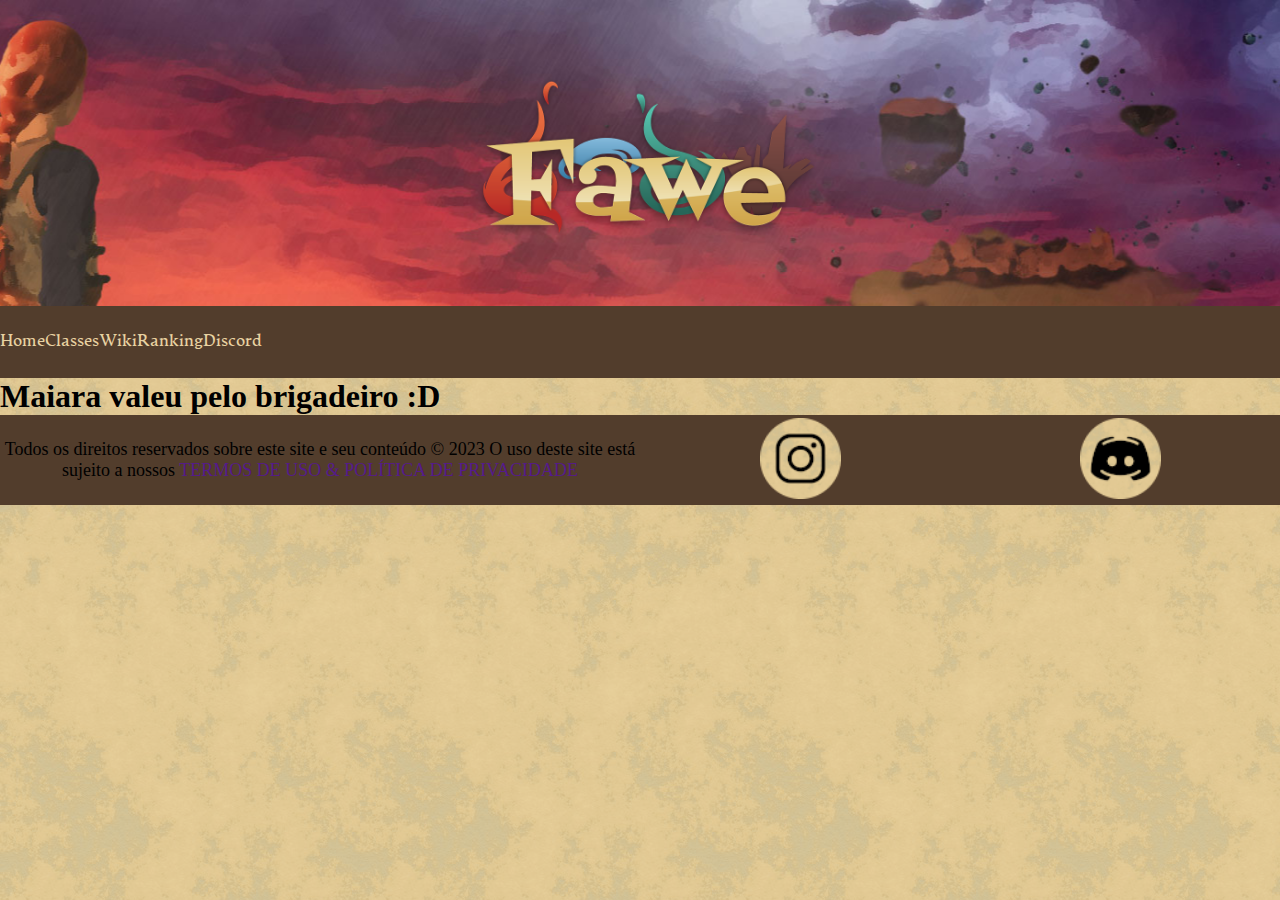
==== Montaria.html @ 9f097e21 "Brigadeiro" ====
<!DOCTYPE html>
<html lang="pt-br">
<head>
    <meta charset="UTF-8">
    <meta http-equiv="X-UA-Compatible" content="IE=edge">
    <meta name="viewport" content="width=device-width, initial-scale=1.0">
    <link rel="stylesheet" href="Montaria.css">
    <link rel="shortcut icon" href="Imagens/favicon.ico" type="image/x-icon">
    <title>Fawe Wiki</title>
</head>
<body>
    <header>
        
    </header>
    <!-- Pra cima é Cabeçalho pra baixo navegação-->
    <nav id="barra">
        <a href="">
            <p class="link">Home</p>
        </a>
        <a href="">
            <p class="link">Classes</p>
        </a>
        <a href="">
            <p class="link">Wiki</p>
        </a>
        <a href="">
            <p class="link">Ranking</p>
        </a>
        <a href="">
            <p class="link">Discord</p>
        </a>
    </nav>
    <!--Pra cima é Navegação pra baixo é main-->
    <main>
        <tr><h1>Maiara valeu pelo brigadeiro :D</h1></tr>
    </main>
    <!--Pra cima é main pra baixo é footer-->
    <footer>
        <footer id="Direitos-Autorais">
            <p>Todos os direitos reservados sobre este site e seu conteúdo © 2023 O uso deste site está sujeito a nossos <a href="">
                TERMOS DE USO
                    & POLÍTICA DE PRIVACIDADE</p>
            </a>
        </footer>
        <footer id="Redes-Sociais">
            <a href=""><img src="Imagens/Insta cir.png" alt=""></a>
            <a href=""><img src="Imagens/Discord cir.png" alt=""></a>
        </footer>
    </footer>
</body>
</html>
---- Montaria.css ----
@charset "UTF-8";
* {
    padding: 0px;
    margin: 0px;
    box-sizing: border-box;
}

@font-face {
    font-family:'Titulo';
    src: url(fonts/fawefont.ttf);
}

@font-face {
    font-family:'Letras';
    src: url(fonts/artifexcf.ttf);
}

:root {
    --Vermelho:#7B1E21;
    --CorDeLetras:#E8D2A2;
    --CorDeLetrasFundo:#523d2c;
}
body{
    display: flex;
    flex-direction: column;
    height: 100vh;
    background-image: url(Imagens/textura1.png);
}

a{
    text-decoration: none;
}

/*Para cima é Informações gerais para baixo Cabeçalho*/

header {
    display: flex;
    justify-content: center;
    align-items: center;
    height: 34vh;
    background-image: url(Imagens/foto\ com\ texto.png);
    background-repeat: no-repeat;
    background-position: center, center;
    background-size: cover
}
/*Para cima é cabeçalho para baixo Navegação*/

#barra{
    display: flex;
    justify-content: first baseline;
    align-items: center;
    height: 8vh;
    background-color: var(--CorDeLetrasFundo);
    font-family:'Letras';
}

nav > a > p {
    color: var(--CorDeLetras);
}

/*Para cima é Navegação para baixo Main*/

footer{
    display: flex;
    justify-content: space-around;
    align-items: center;
    width: 100%;
    height: 10vh;
    background-color: var(--CorDeLetrasFundo);
}
#Direitos-Autorais{
    font-family: var(--FonteTitulo);
    font-size: 2vh;
    display: flex;
    text-align: center;
    justify-items: center;
}
#Redes-Sociais > a > img {
    height: 9vh;
}



/*-----------------------------------------*/
/*PRA BAIXO É MEDIA QUERIES*/
/*-----------------------------------------*/

@media(max-width: 450px){
    h1 {
        color: blue;
    }


    header {
        height: 5vh;
    }
    
    /*Para cima é cabeçalho para baixo Navegação*/
    
    nav{
        height: 1.8vh;
    }
    nav > a > .link{
        font-size: 1.7vh;
    }
    
    /*Para cima é Navegação para baixo Main*/
    
    main{
        height: 100vh;
    }

    main{
        height: 100vh;
        display: flex;
        flex-direction: column;
        align-items: center;
        justify-content: space-evenly
    }

    .conteudo{
        display: flex;
        align-items: center;
        justify-content: space-around;
        width: 100vw;
        height: 20vh;
        background-color: rgba(59, 17, 17, 0.62);
    }
    .Caixa {
        display: flex;
        flex-direction: column-reverse;
        justify-content: space-around;
        align-items: center;
        color: blue;
        font-size: 1.5vh;
        width: 15vw;
        height: 9vh;
        background-color: rgba(7, 44, 7, 0.465);
    }
    .Caixa > img {
        height: 100%;
        width: 100%;
    }
    footer{
        display: flex;
        justify-content: space-around;
        align-items: center;
        width: 100%;
        height: 8vh;
        background-color: var(--CorDeLetrasFundo);
    }
    #Direitos-Autorais{
        font-family: var(--FonteTitulo);
        font-size: 1.5vh;
        display: flex;
        text-align: center;
        justify-items: center;
    }
    #Redes-Sociais > img {
        height: 7vh;
    }
}
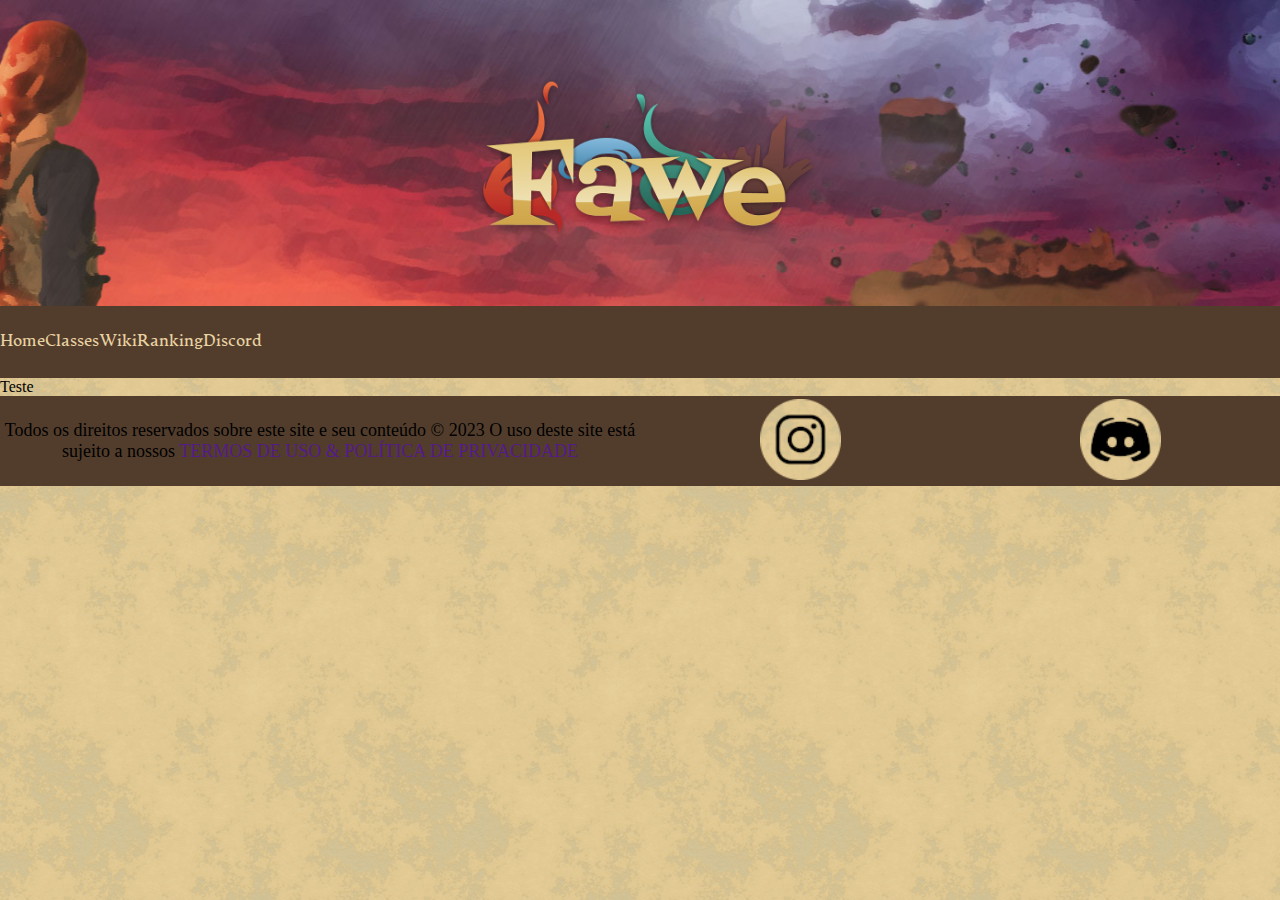
==== commit 3af4d0a3: "Agora foi Tudo" ====
--- a/Montaria.html
+++ b/Montaria.html
@@ -32,7 +32,7 @@
     </nav>
     <!--Pra cima é Navegação pra baixo é main-->
     <main>
-        <tr><h1>Maiara valeu pelo brigadeiro :D</h1></tr>
+        <tr>Teste</tr>
     </main>
     <!--Pra cima é main pra baixo é footer-->
     <footer>
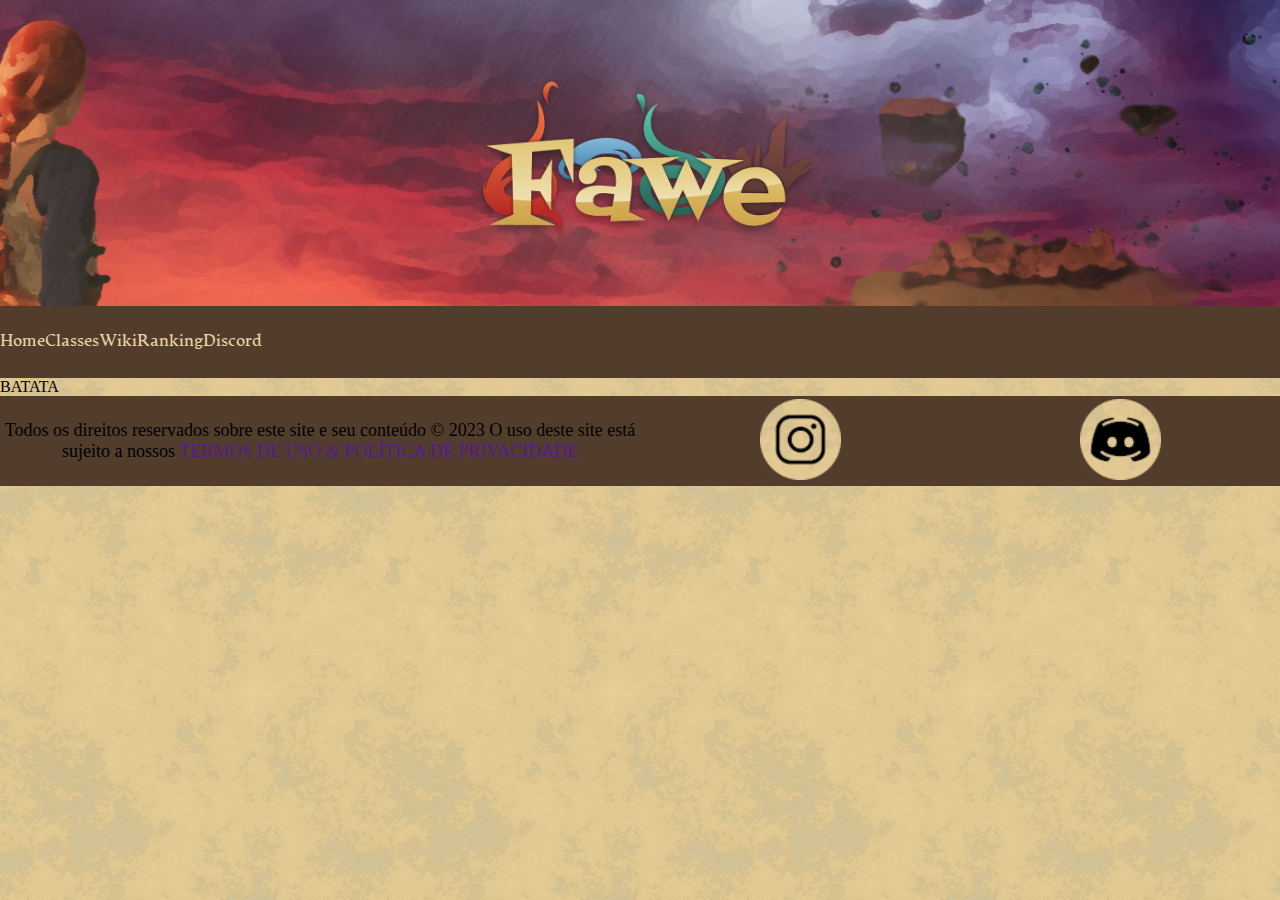
==== commit 4dd895ae: "Update Montaria.html" ====
--- a/Montaria.html
+++ b/Montaria.html
@@ -32,7 +32,7 @@
     </nav>
     <!--Pra cima é Navegação pra baixo é main-->
     <main>
-        <tr>Teste</tr>
+        <tr>BATATA</tr>
     </main>
     <!--Pra cima é main pra baixo é footer-->
     <footer>
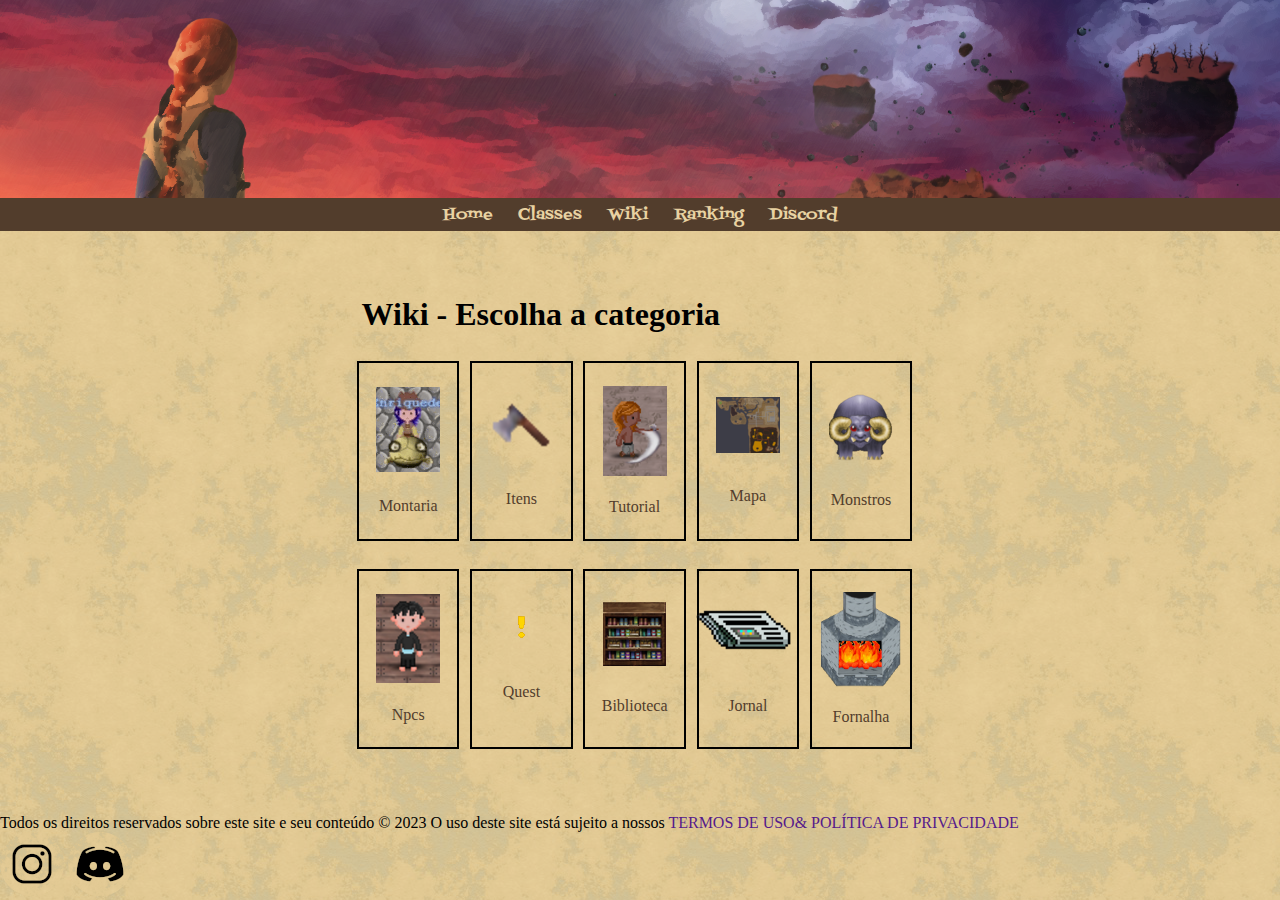
==== commit 48fb6d6c: "opaaa" ====
--- a/Montaria.html
+++ b/Montaria.html
@@ -4,7 +4,7 @@
     <meta charset="UTF-8">
     <meta http-equiv="X-UA-Compatible" content="IE=edge">
     <meta name="viewport" content="width=device-width, initial-scale=1.0">
-    <link rel="stylesheet" href="Montaria.css">
+    <link rel="stylesheet" href="index.css">
     <link rel="shortcut icon" href="Imagens/favicon.ico" type="image/x-icon">
     <title>Fawe Wiki</title>
 </head>
@@ -32,19 +32,96 @@
     </nav>
     <!--Pra cima é Navegação pra baixo é main-->
     <main>
-        <tr>BATATA</tr>
+        <section id="Sugestão">
+            <h1>Wiki - Escolha a categoria</h1>
+        </section>
+        <section id="Primeira" class="conteudo">
+            <section class="Alinhamento">
+                <a href="Montaria.html">
+                    <nav class="Caixa">Montaria
+                        <img src="Imagens/Montaria/sera.gif" alt="">
+                    </nav>
+                </a>
+            </section>
+            <section class="Alinhamento">
+                <a href="#">
+                    <nav class="Caixa">Itens
+                        <img src="Imagens/Itens/teste.png" alt="">
+                    </nav>
+                </a>
+            </section>
+            <section class="Alinhamento">
+                <a href="#">
+                    <nav class="Caixa">Tutorial
+                        <img src="Imagens/Tutorial/teste.png" alt="">
+                    </nav>
+                </a>
+            </section>
+            <section class="Alinhamento">
+                <a href="#">
+                    <nav class="Caixa">Mapa
+                        <img src="Imagens/mapa/teste.png" alt="">
+                    </nav>
+                </a>
+            </section>
+            <section class="Alinhamento">
+                <a href="#">
+                    <nav class="Caixa">Monstros
+                        <img src="Imagens/Monstros/Boss.png" alt="">
+                    </nav>
+                </a>
+            </section>
+        </section>
+        <section id="Segunda" class="conteudo">
+            <section class="Alinhamento">
+                <a href="#">
+                    <nav class="Caixa">Npcs
+                        <img src="Imagens/Npcs/Padre.png" alt="">
+                    </nav>
+                </a>
+            </section>
+            <section class="Alinhamento">
+                <a href="#">
+                    <nav class="Caixa">Quest
+                        <img src="Imagens/Quests/Quest amarela.png" alt="">
+                    </nav>
+                </a>
+            </section>
+            <section class="Alinhamento">
+                <a href="#">
+                    <nav class="Caixa">Biblioteca
+                        <img src="Imagens/Biblioteca/Biblioteca certa.png" alt="">
+                    </nav>
+                </a>
+            </section>
+            <section class="Alinhamento">
+                <a href="#">
+                    <nav class="Caixa">Jornal
+                        <img src="Imagens/jornal.png" alt="">
+                    </nav>
+                </a>
+            </section>
+            <section class="Alinhamento">
+                <a href="#">
+                    <nav class="Caixa">Fornalha
+                        <img src="Imagens/Fornalha/Fornalha 3.png" alt="">
+                    </nav>
+                </a>
+            </section>
+        </section>
     </main>
     <!--Pra cima é main pra baixo é footer-->
     <footer>
         <footer id="Direitos-Autorais">
             <p>Todos os direitos reservados sobre este site e seu conteúdo © 2023 O uso deste site está sujeito a nossos <a href="">
-                TERMOS DE USO
-                    & POLÍTICA DE PRIVACIDADE</p>
+                TERMOS DE USO& POLÍTICA DE PRIVACIDADE</p>
             </a>
         </footer>
         <footer id="Redes-Sociais">
-            <a href=""><img src="Imagens/Insta cir.png" alt=""></a>
-            <a href=""><img src="Imagens/Discord cir.png" alt=""></a>
+            <section id="bb">
+                <a href=""><img src="Imagens/Insta cir.png" alt=""></a>
+                <a href=""><img src="Imagens/Discord cir.png" alt=""></a>
+            </section>
         </footer>
     </footer>
 </body>
--- a/index.css
+++ b/index.css
@@ -0,0 +1,243 @@
+@charset "UTF-8";
+* {
+    padding: 0px;
+    margin: 0px;
+    box-sizing: border-box;
+}
+
+@font-face {
+    font-family:'Titulo';
+    src: url(fonts/fawefont.ttf);
+}
+
+@font-face {
+    font-family:'Letras';
+    src: url(fonts/artifexcf.ttf);
+}
+
+:root {
+    --Vermelho:#7B1E21;
+    --CorDeLetras:#E8D2A2;
+    --CorDeLetrasFundo:#523d2c;
+}
+body{
+    display: flex;
+    flex-direction: column;
+    height: 100vh;
+    background-image: url(Imagens/textura1.png);
+}
+
+a{
+    text-decoration: none;
+}
+
+/*Para cima é INFORMAÇÕES GERAIS para baixo CABEÇALHO*/
+
+header {
+    background-color: red;
+    height: 34vh;
+    background-image: url(Imagens/fawe-bg\ cortado.png);
+    background-repeat: no-repeat;
+    background-size: cover;
+}
+/*Para cima é CABEÇALHO para baixo NAVEGAÇÃO*/
+
+#barra{
+    display: flex;
+    justify-content: center;
+    align-items: center;
+    height: 50px;
+    background-color: var(--CorDeLetrasFundo);
+    font-family:'Titulo';
+}
+
+nav > a > p {
+    margin-left: 1vw;
+    margin-right: 1vw;
+    color: var(--CorDeLetras);
+}
+
+nav > a:hover{
+    box-shadow: 2px 2px 8px black;
+    transition-property: background-color;
+    transition-duration: 0.5s;
+}
+
+/*Para cima é NAVEGAÇÃO para baixo MAIN*/
+
+main{
+    width: 100%;
+    height: 100vh;
+    display: flex;
+    flex-direction: column;
+    align-items: center;
+    justify-content: space-evenly;
+}
+main > #Sugestão > h1 {
+    width: 43.5vw;
+}
+.conteudo{
+    display: flex;
+    justify-content: center;
+    margin-top: -4.2vh;
+    width: 100vw;
+    height: 20vh;
+}
+.conteudo > .Alinhamento {
+    margin-right: 1.2vh;
+}
+.Caixa {
+    display: flex;
+    flex-direction: column-reverse;
+    justify-content: space-evenly;
+    align-items: center;
+    color: var(--CorDeLetrasFundo);
+    width: 8vw;
+    height: 20vh;
+    border: solid 2px black;
+}
+.Caixa:hover{
+    background-color: var(--Vermelho);
+    transition-property: background-color;
+    transition-duration: 1s;
+}
+
+/*Para cima é Main para baixo Footer*/
+
+footer{
+    width: 100%;
+}
+footer > #rodapé-links{
+    display: flex;
+    justify-content: center;
+    align-items: center;
+    background-color:var(--CorDeLetrasFundo);
+    font-family:'Titulo';
+    height: 50px;
+}
+footer > #rodapé-links > a{
+    color: var(--CorDeLetras);
+    padding: 10px;
+}
+#bla-bla{
+    font-size: 1vw;
+    display: flex;
+    flex-direction: column;
+    text-align: center;
+    justify-content: center;
+    width: 100%;
+    background-image: url(Imagens/textura1.png);
+    color: var(--CorDeLetrasFundo)
+}
+/*-----------------------------------------*/
+/*PRA BAIXO É MEDIA QUERIES*/
+/*-----------------------------------------*/
+
+/*
+
+header {
+    display: flex;
+    justify-content: center;
+    align-items: center;
+    height: 20vh;
+    background-image: url(Imagens/foto\ com\ texto.png);
+    background-repeat: no-repeat;
+    background-position: center, center;
+    background-size: cover
+}
+/*Para cima é CABEÇALHO para baixo NAVEGAÇÃO
+
+#barra{
+    display: flex;
+    justify-content: center;
+    align-items: center;
+    height: 5vh;
+    background-color: var(--CorDeLetrasFundo);
+    font-family:'Letras';
+}
+
+nav > a > p {
+    margin-left: 1vw;
+    margin-right: 1vw;
+    color: var(--CorDeLetras);
+}
+
+nav > a:hover{
+    box-shadow: 2px 2px 8px black;
+    transition-property: background-color;
+    transition-duration: 0.5s;
+}
+
+/*Para cima é NAVEGAÇÃO para baixo MAIN
+
+main{
+    width: 100%;
+    height: 100vh;
+    display: flex;
+    flex-direction: column;
+    align-items: center;
+    justify-content: space-evenly;
+}
+main > #Sugestão > h1 {
+    width: 51.5vw;
+}
+.conteudo{
+    display: flex;
+    align-items: center;
+    justify-content: center;
+    width: 100vw;
+    height: 24vh;
+}
+.conteudo > .Alinhamento {
+    margin-right: 30px;
+}
+.Caixa {
+    display: flex;
+    flex-direction: column-reverse;
+    justify-content: space-around;
+    align-items: center;
+    color: var(--CorDeLetrasFundo);
+    width: 8vw;
+    height: 20vh;
+    border: solid 2px black;
+}
+.Caixa:hover{
+    background-color: var(--Vermelho);
+    transition-property: background-color;
+    transition-duration: 1s;
+}
+
+/*Para cima é Main para baixo Footer
+
+footer{
+    display: flex;
+    align-items: center;
+    width: 100%;
+    height: 10vh;
+    background-color: var(--CorDeLetrasFundo);
+}
+#Direitos-Autorais{
+    font-family: var(--FonteTitulo);
+    font-size: 2vh;
+    display: flex;
+    justify-content: end
+}
+#Direitos-Autorais > p {
+    width: 25.6vw;
+}
+#Redes-Sociais{
+    display: flex;
+    justify-content: center;
+
+}
+#Redes-Sociais > #bb{
+    text-align: start;
+
+    width: 17vw;
+    height: 7.1vh;
+
+}
+#Redes-Sociais > #bb > a > img {
+    height: 7vh;
+}
+*/